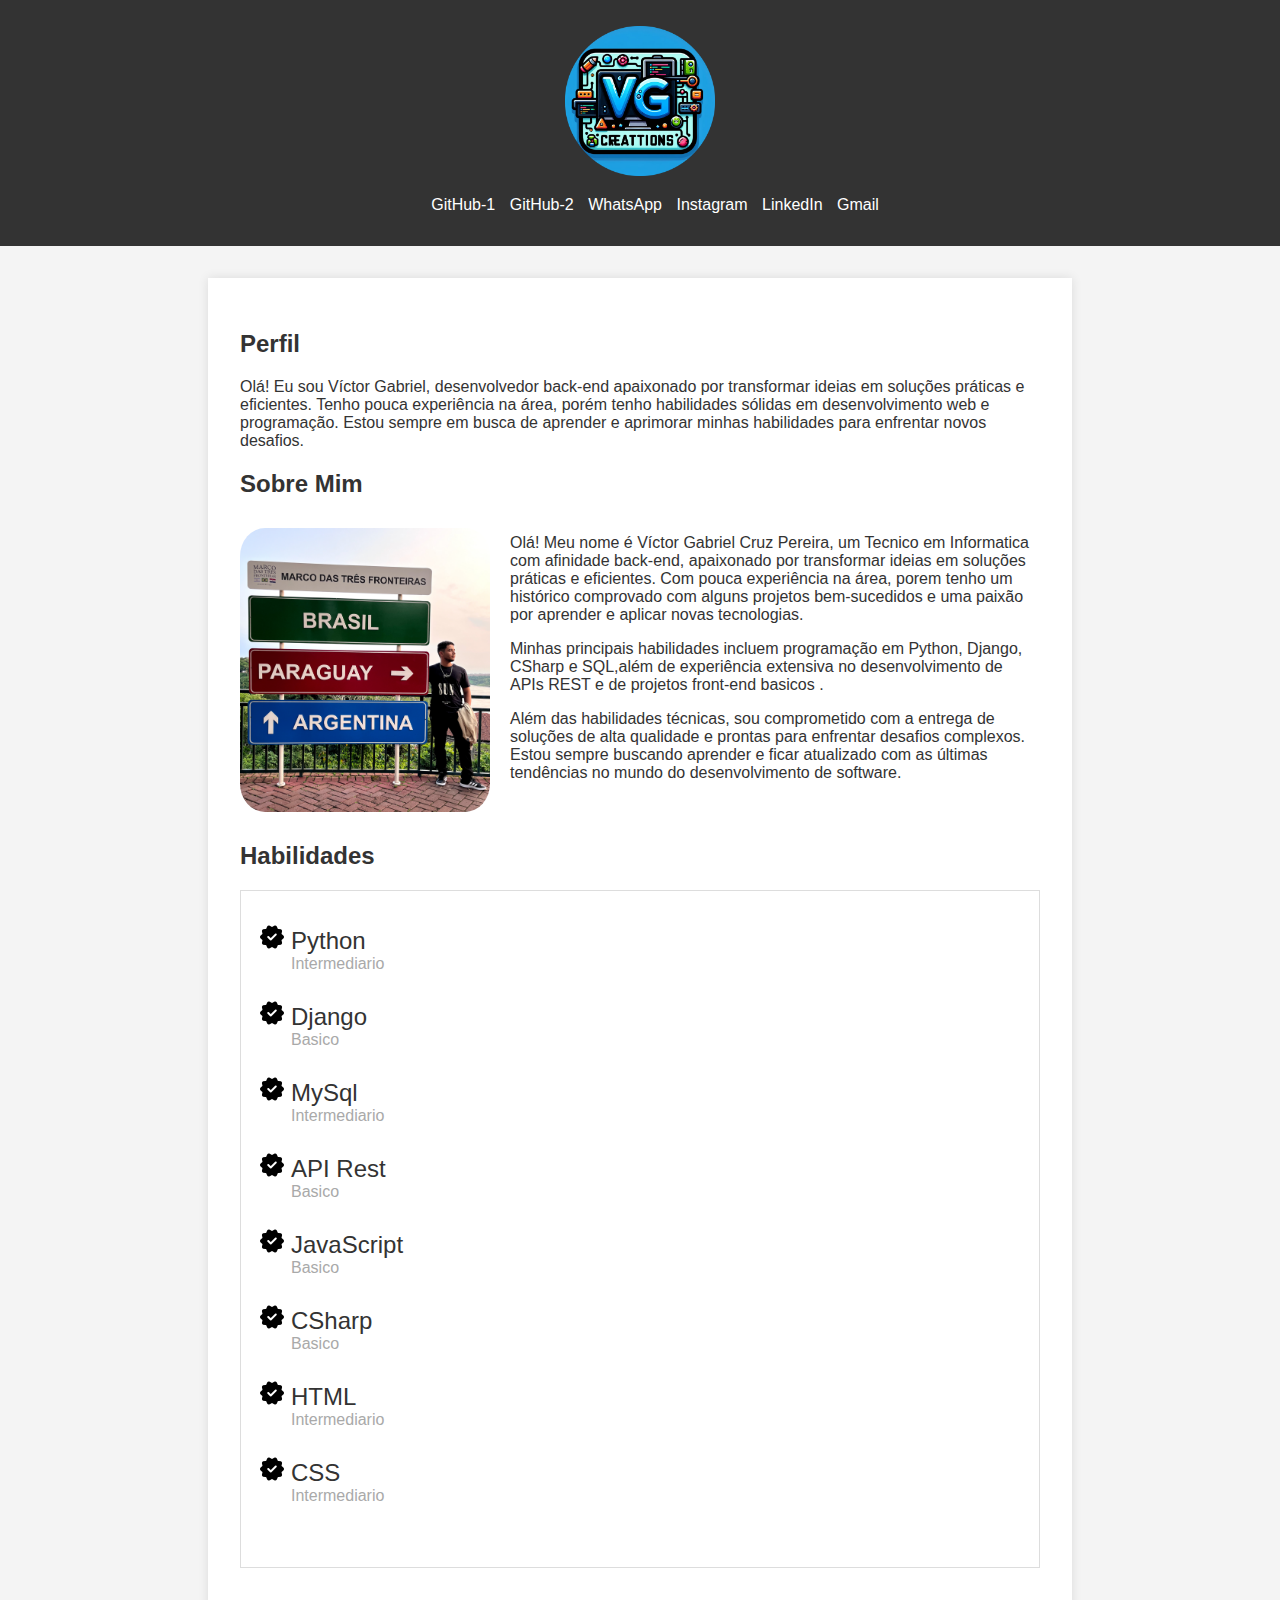
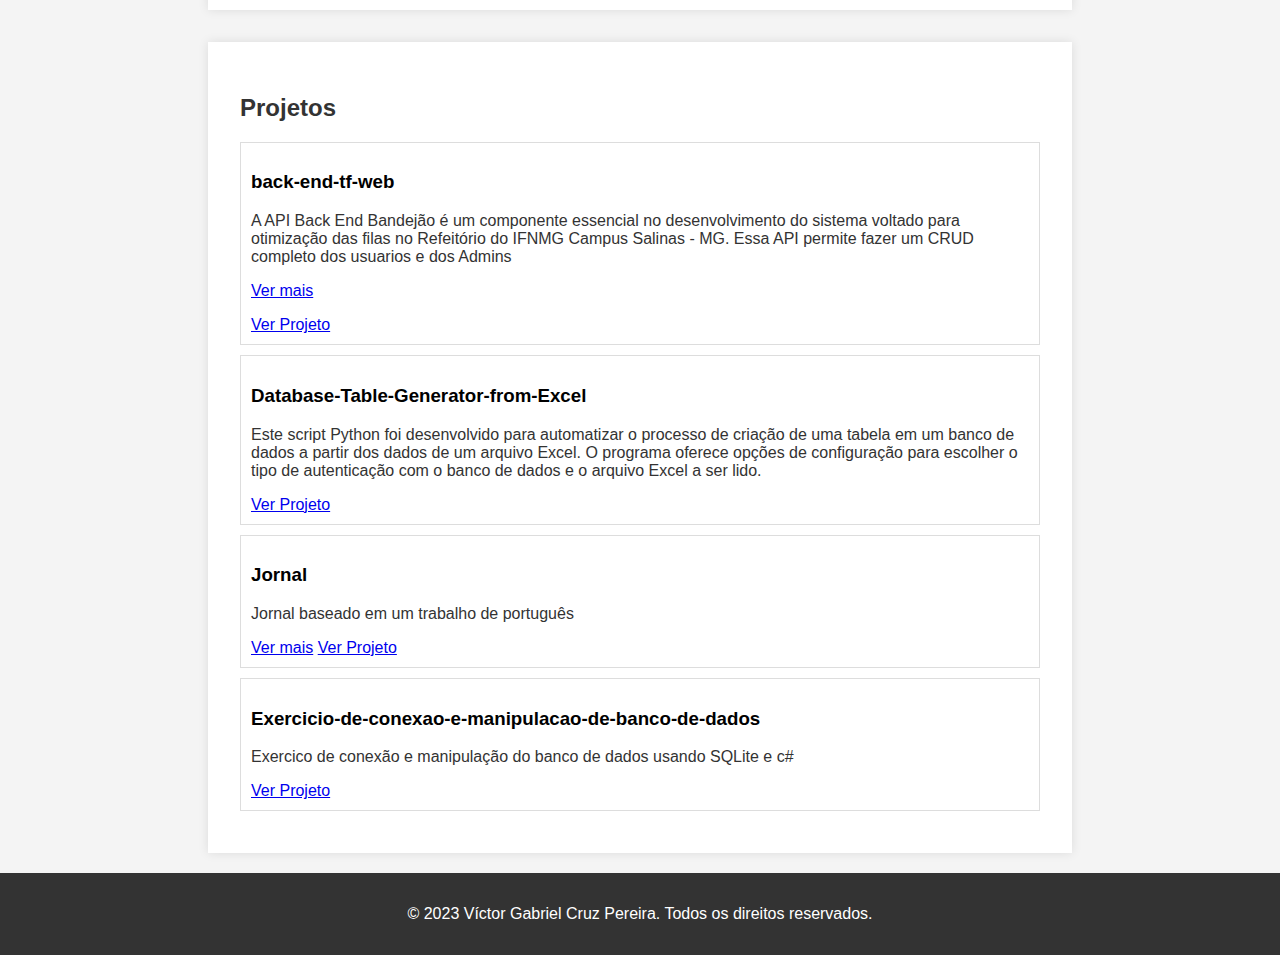
==== index.html @ 216a5e64 "." ====
<!DOCTYPE html>
<html lang="en">
<head>
    <meta charset="UTF-8">
    <meta name="viewport" content="width=device-width, initial-scale=1.0">
    <title>VG Creations</title>
    <link rel="stylesheet" href="styles.css">
</head>
<body>
    <header>
        <img src="./img/logo.png" alt="Sua Logo" class="logo">
        <nav>
            <ul>
                <li><a href="https://github.com/Victorgabrielcruz" target="_blank">GitHub-1</a></li>
                <li><a href="https://github.com/Victorgabrielcruz21" target="_blank">GitHub-2</a></li>
                <li><a href="https://wa.me/5538998968898" target="_blank">WhatsApp</a></li>
                <li><a href="https://instagram.com/dev_vgcp?igshid=YTQwZjQ0NmI0OA==" target="_blank">Instagram</a></li>
                <li><a href="https://www.linkedin.com/in/v%C3%ADctor-gabriel-cruz-pereira-927a84243?utm_source=share&utm_campaign=share_via&utm_content=profile&utm_medium=android_app" target="_blank">LinkedIn</a></li>
                <li><a href="mailto:victorgabrielcruzpereira21@gmail.com" target="_blank">Gmail</a></li>
            </ul>
        </nav>
    </header>

    <section>
        <h2>Perfil</h2>
        <p>
            Olá! Eu sou Víctor Gabriel, desenvolvedor back-end apaixonado por transformar ideias em soluções práticas e eficientes. Tenho pouca experiência na área, porém tenho habilidades sólidas em desenvolvimento web e programação. Estou sempre em busca de aprender e aprimorar minhas habilidades para enfrentar novos desafios.        
        </p>
        <h2>Sobre Mim</h2>
        <div class="profile-container">
            <img src="./img/perfil.jpg" alt="Sua Foto" class="profile-pic">
            <div class="profile-text">
                <p>
                    Olá! Meu nome é Víctor Gabriel Cruz Pereira, um Tecnico em Informatica com afinidade back-end, apaixonado por transformar ideias em soluções práticas e eficientes. Com pouca experiência na área, porem tenho um histórico comprovado com alguns projetos bem-sucedidos e uma paixão por aprender e aplicar novas tecnologias.
                </p>
                
                <p>
                    Minhas principais habilidades incluem programação em  Python, Django, CSharp e SQL,além de experiência extensiva no desenvolvimento de APIs REST e de projetos front-end basicos . 
                </p>
                
                <p>
                    Além das habilidades técnicas, sou comprometido com a entrega de soluções de alta qualidade e prontas para enfrentar desafios complexos. Estou sempre buscando aprender e ficar atualizado com as últimas tendências no mundo do desenvolvimento de software.
                </p>
                            </div>
        </div>

        <h2>Habilidades</h2>
        <div class="skills">
            <ul class="t">
                <li>Python</li>
                <p class="sub">Intermediario</p>
                <br>
                <li>Django</li>
                <p class="sub">Basico</p>
                <br>
                <li>MySql</li>
                <p class="sub">Intermediario</p>
                <br>
                <li>API Rest</li>
                <p class="sub">Basico</p>
                <br>
                <li>JavaScript</li>
                <p class="sub">Basico</p>
                <br>
                <li>CSharp</li>
                <p class="sub">Basico</p>
                <br>
                <li>HTML</li>
                <p class="sub">Intermediario</p>
                <br>
                <li>CSS</li>
                <p class="sub">Intermediario</p>
                <br>
            </ul>  
        </div>

        
        
    </section>

    <section class="projects">
        <h2>Projetos</h2>
        <div class="project">
            <h3>back-end-tf-web</h3>
            <p>A API Back End Bandejão é um componente essencial no desenvolvimento do sistema voltado para otimização das filas no Refeitório do IFNMG Campus Salinas - MG. Essa API permite fazer um CRUD completo dos usuarios e dos Admins</p>
            <p><a href="https://github.com/Victorgabrielcruz21/back-end-tf-web.git">Ver mais</a></p>
            <a href="https://test3-kndm.onrender.com">Ver Projeto</a>
        </div>
        <div class="project">
            <h3>Database-Table-Generator-from-Excel</h3>
            <p>Este script Python foi desenvolvido para automatizar o processo de criação de uma tabela em um banco de dados a partir dos dados de um arquivo Excel. O programa oferece opções de configuração para escolher o tipo de autenticação com o banco de dados e o arquivo Excel a ser lido.</p>
            <a href="https://github.com/Victorgabrielcruz/Database-Table-Generator-from-Excel.git">Ver Projeto</a>
        </div>
        <div class="project">
            <h3>Jornal</h3>
            <p> Jornal baseado em um trabalho de português</p>
            <a href="https://github.com/Victorgabrielcruz/projeto_1.git">Ver mais</a>
            <a href="https://ifnmg-news.netlify.app">Ver Projeto</a>
            
        </div>
        <div class="project">
            <h3>Exercicio-de-conexao-e-manipulacao-de-banco-de-dados</h3>
            <p>Exercico de conexão e manipulação do banco de dados usando SQLite e c#</p>
            <a href="https://github.com/Victorgabrielcruz/Exercicio-de-conexao-e-manipulacao-de-banco-de-dados.git">Ver Projeto</a>
        </div>

        
    </section>

    <footer>
        <p id="text">&copy; 2023 Víctor Gabriel Cruz Pereira. Todos os direitos reservados.</p>
    </footer>
</body>
</html>
---- styles.css ----
body {
    font-family: Arial, sans-serif;
    margin: 0;
    padding: 0;
    background-color: #f4f4f4;
}

header {
    background-color: #333;
    color: #fff;
    text-align: center;
    padding: 1em;
    position: relative;
}

header img.logo {
    max-width: 150px;
    margin-top: 10px;
}

nav ul {
    list-style-type: none;
    
}

nav ul li {
    display: inline; 
    position: relative; 
    margin-right: 10px;
}

nav a {
  text-decoration: none;
  color: white;
  position: relative;
  transition: color 0.3s ease;
}
nav a:hover {
    color: #2396d6;
}
nav a::after {
    content: ''; /* Cria um elemento vazio para a barra */
    position: absolute;
    top: 49px;
    bottom: 0;
    left: 0;
    width: 100%;
    height: 5px; /* Altura da barra */
    background-color: transparent; /* Cor inicial da barra (transparente) */
    transition: background-color 0.3s ease; /* Adiciona uma transição suave para a mudança de cor da barra */
}
nav li:hover a::after {
    background-color: #2396d6; /* Cor da barra ao passar o mouse sobre o item do menu */
  }
section {
    max-width: 800px;
    margin: 2em auto;
    padding: 2em;
    background-color: #fff;
    box-shadow: 0 0 10px rgba(0, 0, 0, 0.1);
    overflow: hidden; /* Clearfix */
}

h2, p {
    color: #333;
}

.profile-container {
    overflow: hidden; /* Clearfix */
}

.profile-pic {
    max-width: 250px;
    border-radius: 10%;
    margin: 10px 0;
    float: left;
    margin-right: 20px;
}

@media screen and (max-width: 600px) {
    .profile-pic {
        max-width: 300px;
        border-radius: 10%;
        margin: 10px 0;
        margin-right: 20px;
    } 
}

footer {
    background-color: #333;
    color: #fff;
    text-align: center;
    padding: 1em;
    bottom: 0;
}

.skills {
    border: 1px solid #ddd;
    padding: 10px;
    margin-bottom: 10px;
    font-size: 24px;
    color: #333;

}
.t{
    list-style-image: url('./img/verificar.png');
    
}

.projects {
    max-width: 800px;
    margin: 20px auto;
}

.project {
    border: 1px solid #ddd;
    padding: 10px;
    margin-bottom: 10px;
}
#text{
    color: white;
}

.sub{
    color: darkgray;
    font-size: 16px;
    margin: 0;
}
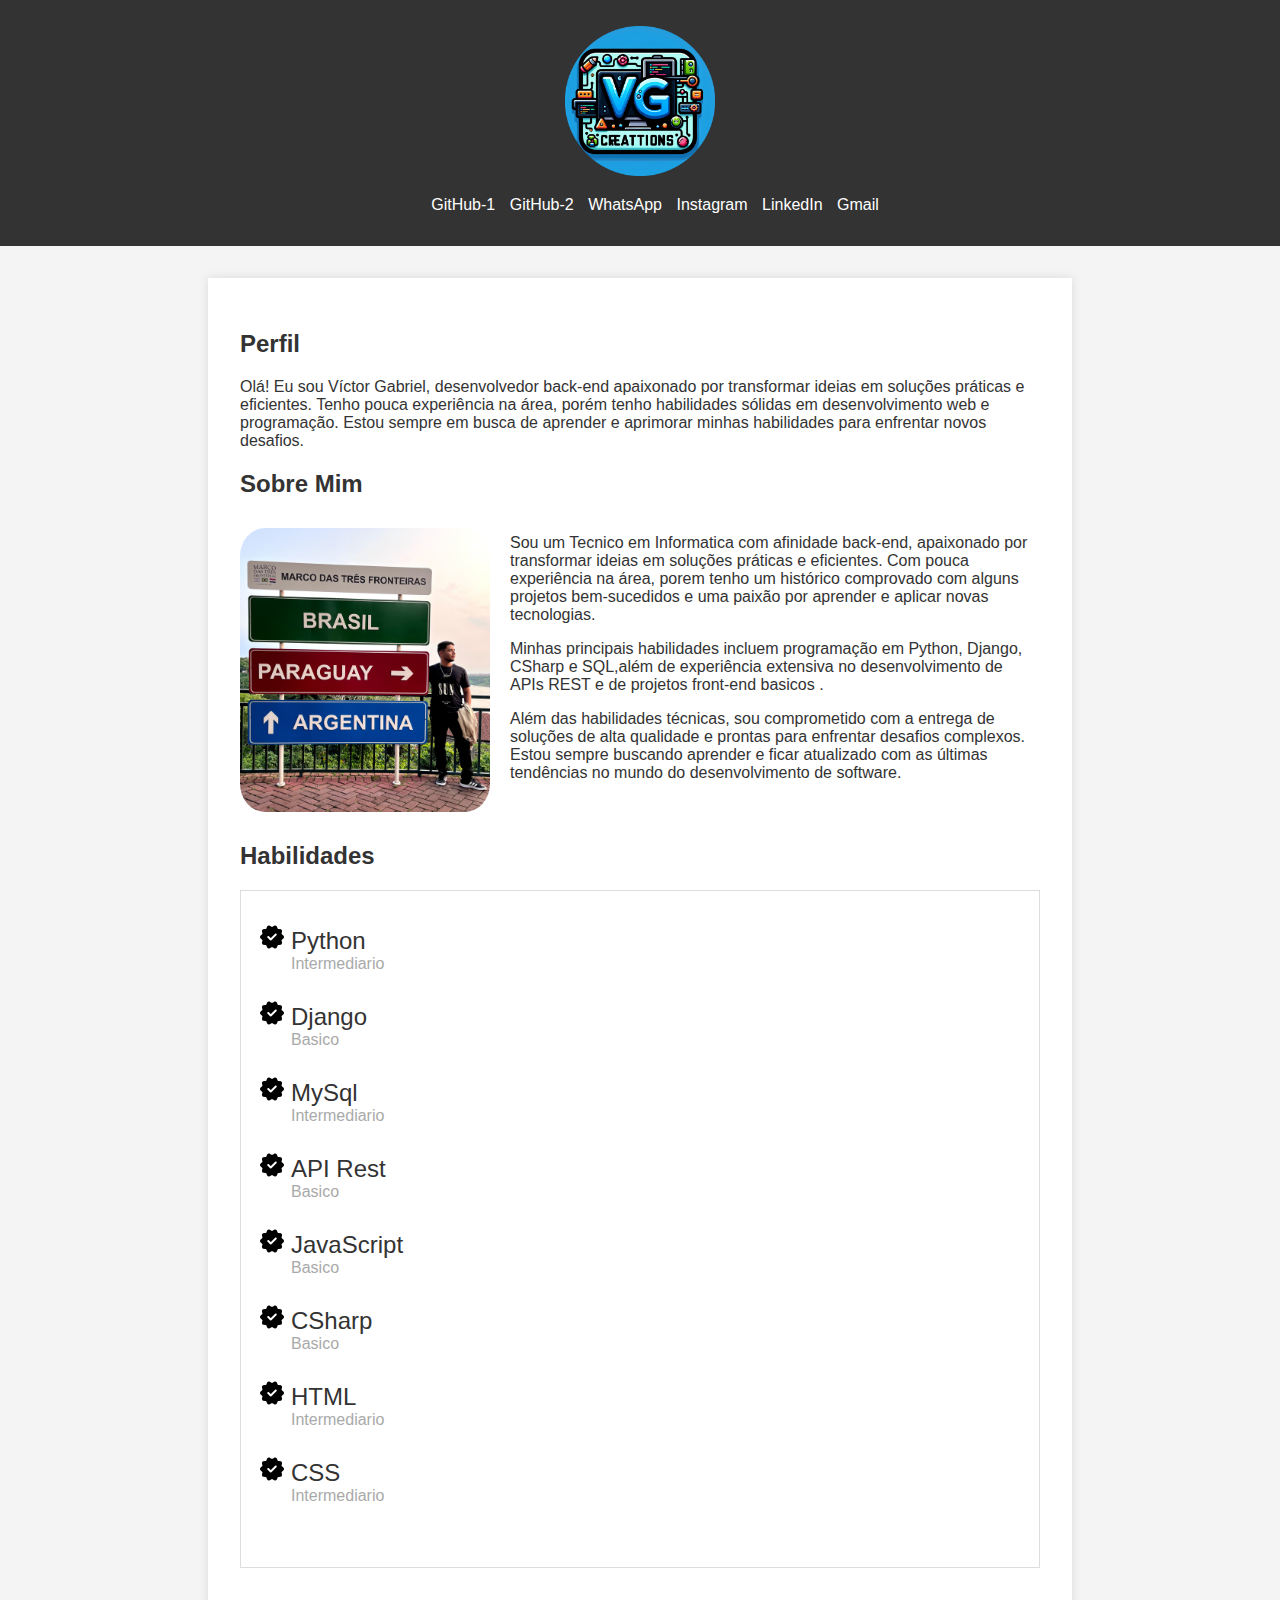
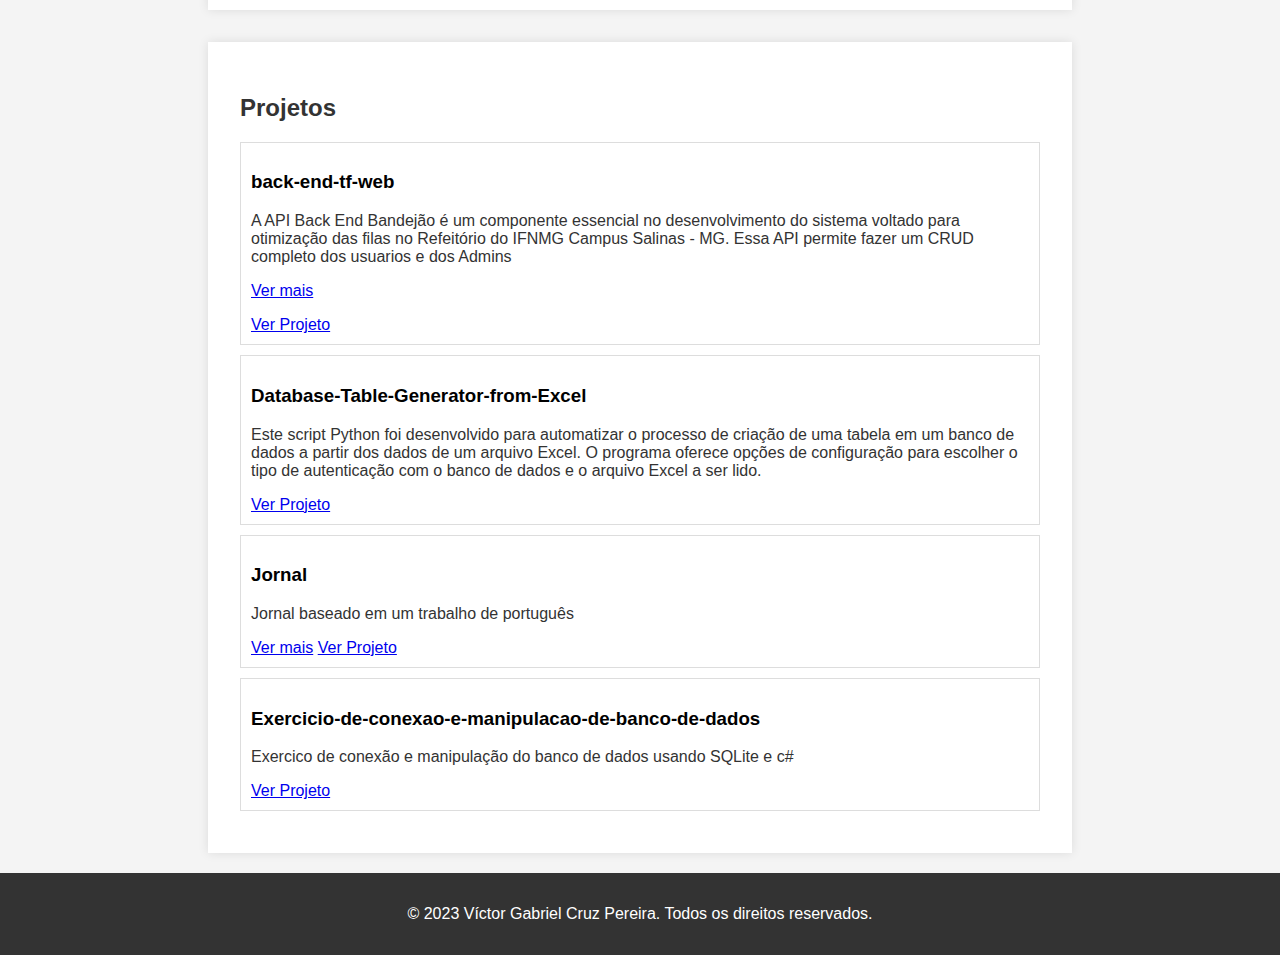
==== commit d4a4999c: "." ====
--- a/index.html
+++ b/index.html
@@ -31,7 +31,7 @@
             <img src="./img/perfil.jpg" alt="Sua Foto" class="profile-pic">
             <div class="profile-text">
                 <p>
-                    Olá! Meu nome é Víctor Gabriel Cruz Pereira, um Tecnico em Informatica com afinidade back-end, apaixonado por transformar ideias em soluções práticas e eficientes. Com pouca experiência na área, porem tenho um histórico comprovado com alguns projetos bem-sucedidos e uma paixão por aprender e aplicar novas tecnologias.
+                    Sou um Tecnico em Informatica com afinidade back-end, apaixonado por transformar ideias em soluções práticas e eficientes. Com pouca experiência na área, porem tenho um histórico comprovado com alguns projetos bem-sucedidos e uma paixão por aprender e aplicar novas tecnologias.
                 </p>
                 
                 <p>
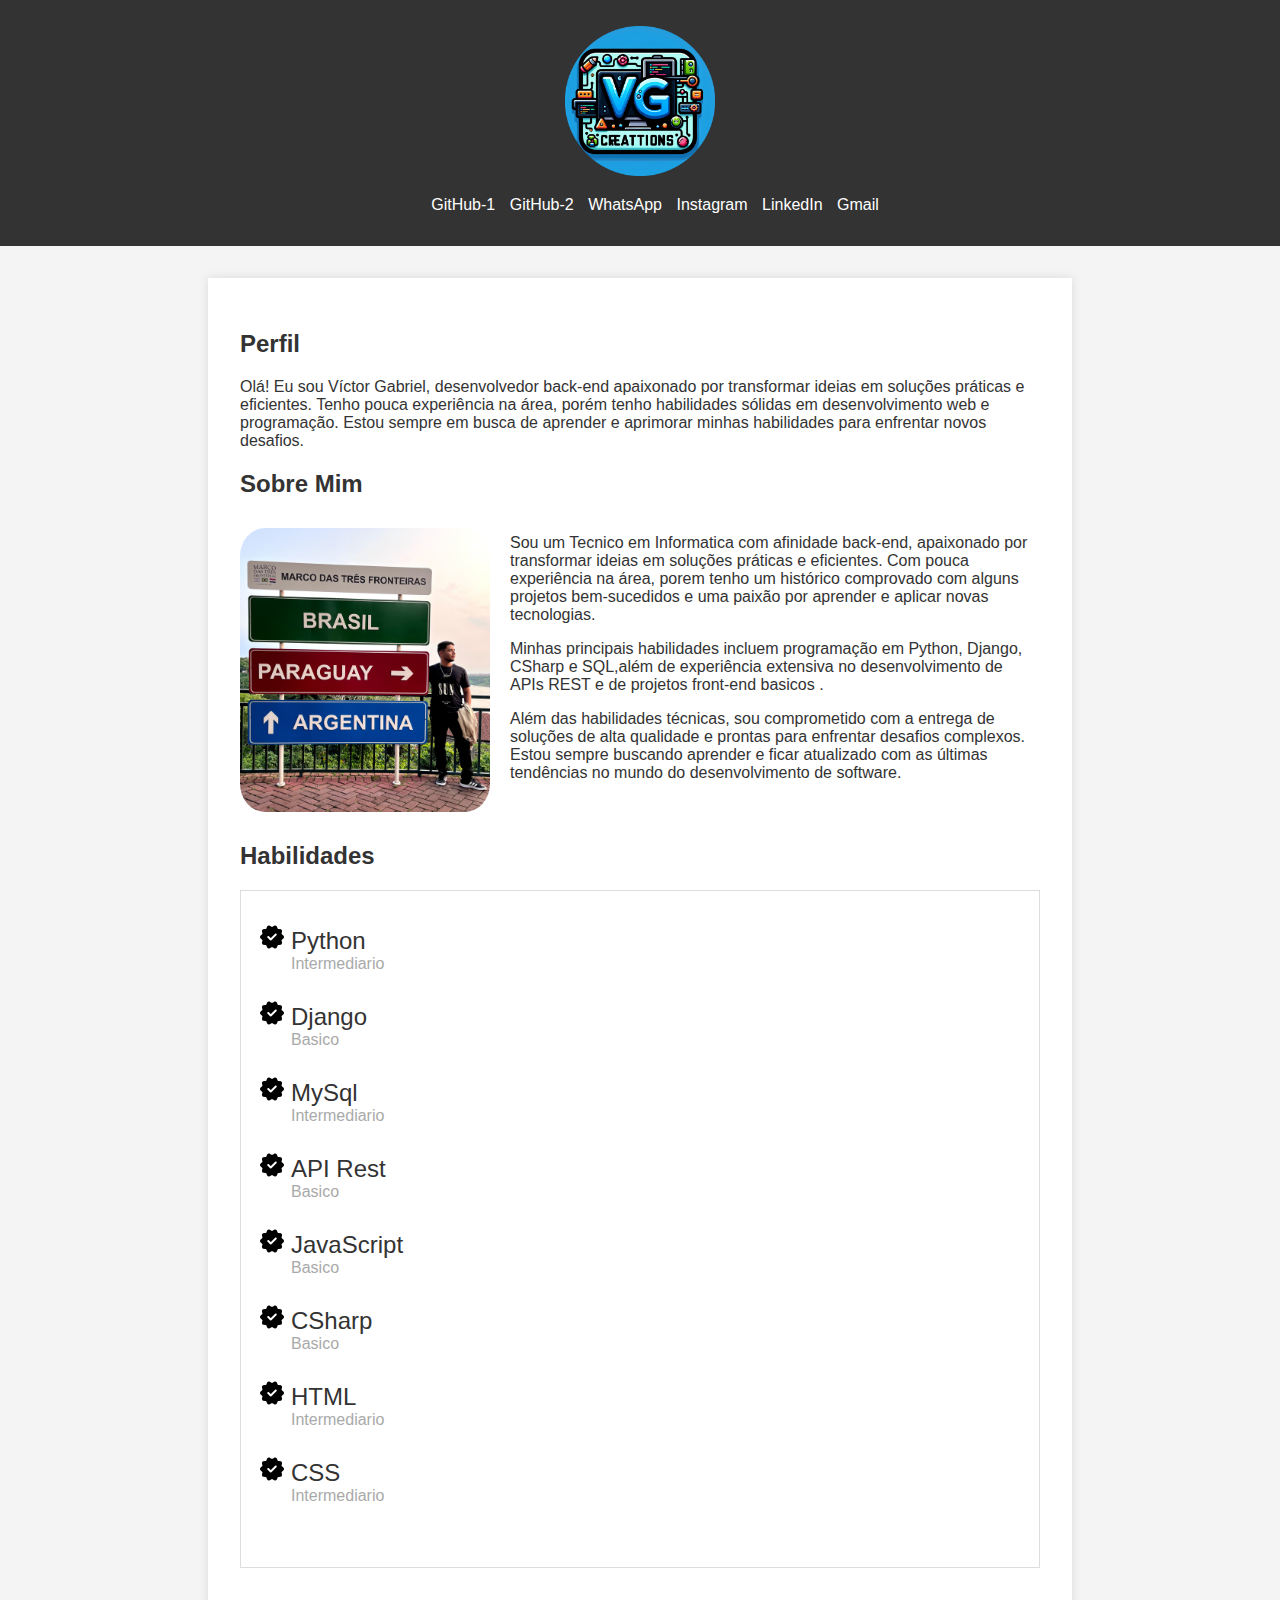
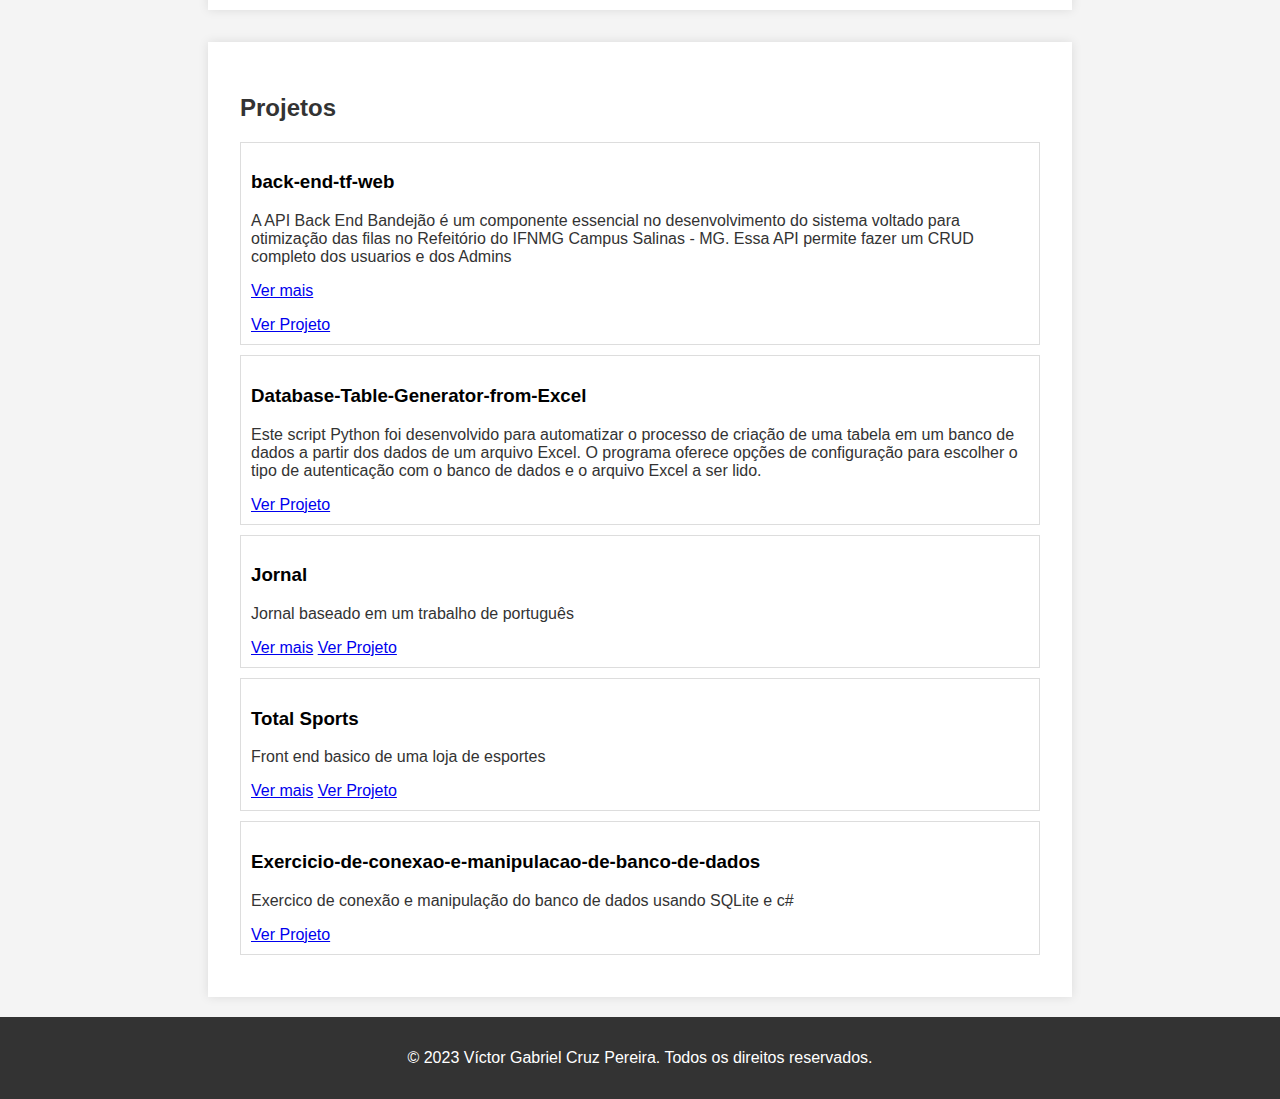
==== commit 30451888: "." ====
--- a/index.html
+++ b/index.html
@@ -96,6 +96,12 @@
             <p> Jornal baseado em um trabalho de português</p>
             <a href="https://github.com/Victorgabrielcruz/projeto_1.git">Ver mais</a>
             <a href="https://ifnmg-news.netlify.app">Ver Projeto</a>
+        </div>
+        <div class="project">
+            <h3>Total Sports</h3>
+            <p> Front end basico de uma loja de esportes</p>
+            <a href="https://github.com/Victorgabrielcruz21/html-link-imagens.git">Ver mais</a>
+            <a href="https://gregarious-croissant-66a279.netlify.app/?authuser=1">Ver Projeto</a>
             
         </div>
         <div class="project">
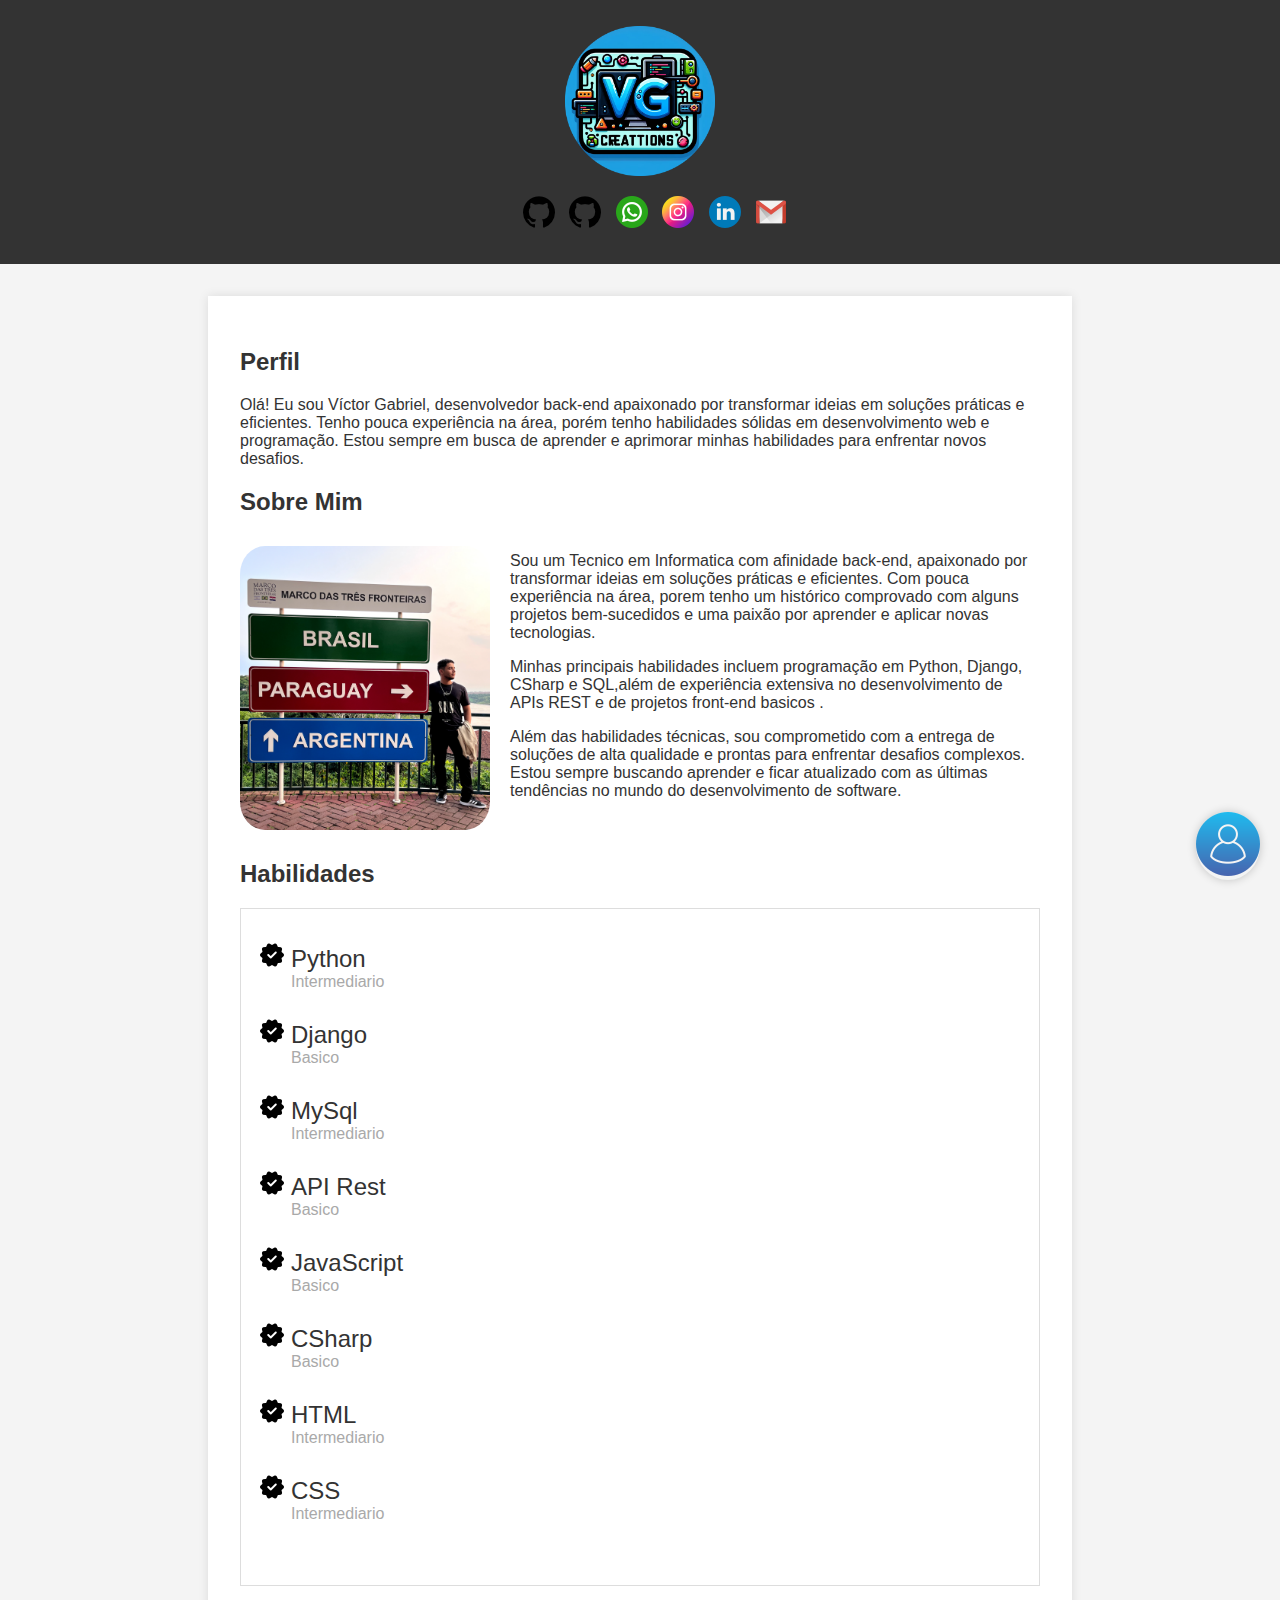
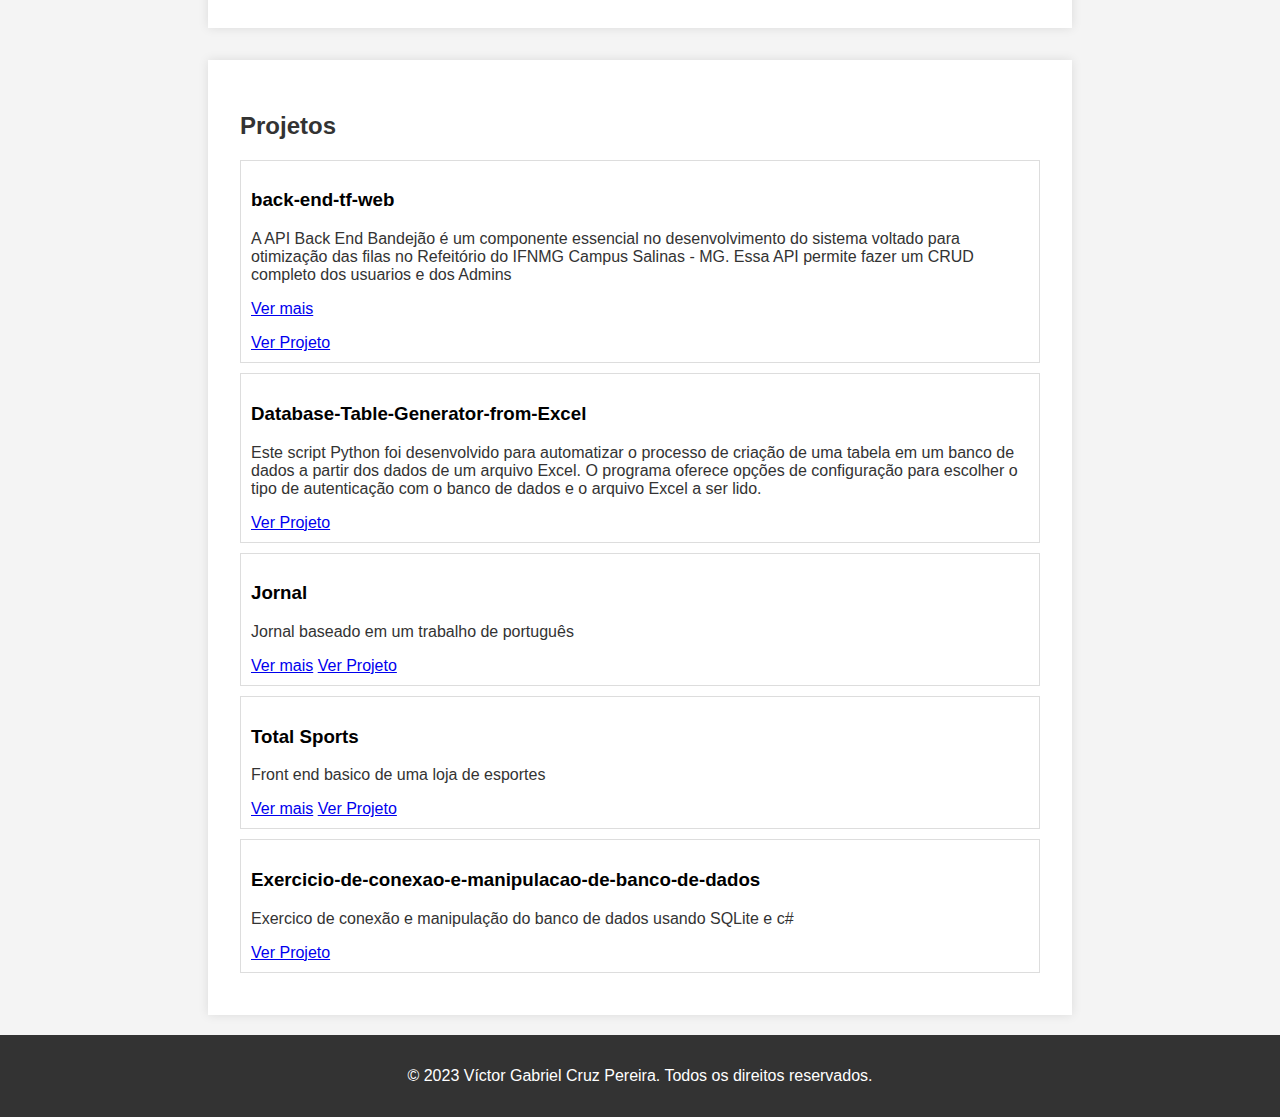
==== commit 6ad270e5: "." ====
--- a/index.html
+++ b/index.html
@@ -11,12 +11,12 @@
         <img src="./img/logo.png" alt="Sua Logo" class="logo">
         <nav>
             <ul>
-                <li><a href="https://github.com/Victorgabrielcruz" target="_blank">GitHub-1</a></li>
-                <li><a href="https://github.com/Victorgabrielcruz21" target="_blank">GitHub-2</a></li>
-                <li><a href="https://wa.me/5538998968898" target="_blank">WhatsApp</a></li>
-                <li><a href="https://instagram.com/dev_vgcp?igshid=YTQwZjQ0NmI0OA==" target="_blank">Instagram</a></li>
-                <li><a href="https://www.linkedin.com/in/v%C3%ADctor-gabriel-cruz-pereira-927a84243?utm_source=share&utm_campaign=share_via&utm_content=profile&utm_medium=android_app" target="_blank">LinkedIn</a></li>
-                <li><a href="mailto:victorgabrielcruzpereira21@gmail.com" target="_blank">Gmail</a></li>
+                <li><a href="https://github.com/Victorgabrielcruz" target="_blank"><img src="./img/github.png"></a></li>
+                <li><a href="https://github.com/Victorgabrielcruz21" target="_blank"><img src="./img/github.png"></a></li>
+                <li><a href="https://wa.me/5538998968898" target="_blank"><img src="./img/whatsapp.png"></a></li>
+                <li><a href="https://instagram.com/dev_vgcp?igshid=YTQwZjQ0NmI0OA==" target="_blank"><img src="./img/instagram.png"></a></li>
+                <li><a href="https://www.linkedin.com/in/v%C3%ADctor-gabriel-cruz-pereira-927a84243?utm_source=share&utm_campaign=share_via&utm_content=profile&utm_medium=android_app" target="_blank"><img src="./img/linkedin.png"></a></li>
+                <li><a href="mailto:victorgabrielcruzpereira21@gmail.com" target="_blank"><img src="./img/gmail.png"></a></li>
             </ul>
         </nav>
     </header>
@@ -112,7 +112,11 @@
 
         
     </section>
-
+    <div class="botao-contato">
+        <a href="./Perfil/index.html">
+            <img src="./img/do-utilizador.png" alt="">
+        </a>
+    </div>
     <footer>
         <p id="text">&copy; 2023 Víctor Gabriel Cruz Pereira. Todos os direitos reservados.</p>
     </footer>
--- a/styles.css
+++ b/styles.css
@@ -126,3 +126,53 @@
     font-size: 16px;
     margin: 0;
 }
+.botao-contato {
+    position: fixed;
+    bottom: 20px;
+    right: 20px;
+    box-shadow: 0 0 10px rgba(0, 0, 0, 0.2);
+    z-index: 1000; /* Certifique-se de que o botão esteja acima de outros elementos */
+    border-radius: 50%;
+
+}
+
+.botao-contato a {
+    display: block; /* Certifique-se de que o link cubra toda a área do botão */
+}
+
+.dashboard-container {
+    display: flex;
+    flex-wrap: wrap;
+}
+
+.certificado {
+    margin: 10px;
+    cursor: pointer;
+}
+
+.certificado img {
+    width: 300px;
+    height: 200px;
+    border-radius: 10px;
+}
+
+.modal {
+    display: none;
+    position: fixed;
+    top: 50%;
+    left: 50%;
+    transform: translate(-50%, -50%);
+    padding: 20px;
+    background-color: #fff;
+    box-shadow: 0 0 10px rgba(0, 0, 0, 0.2);
+    z-index: 1000;
+}
+
+.fechar {
+    position: absolute;
+    top: 10px;
+    right: 10px;
+    font-size: 20px;
+    cursor: pointer;
+}
+
